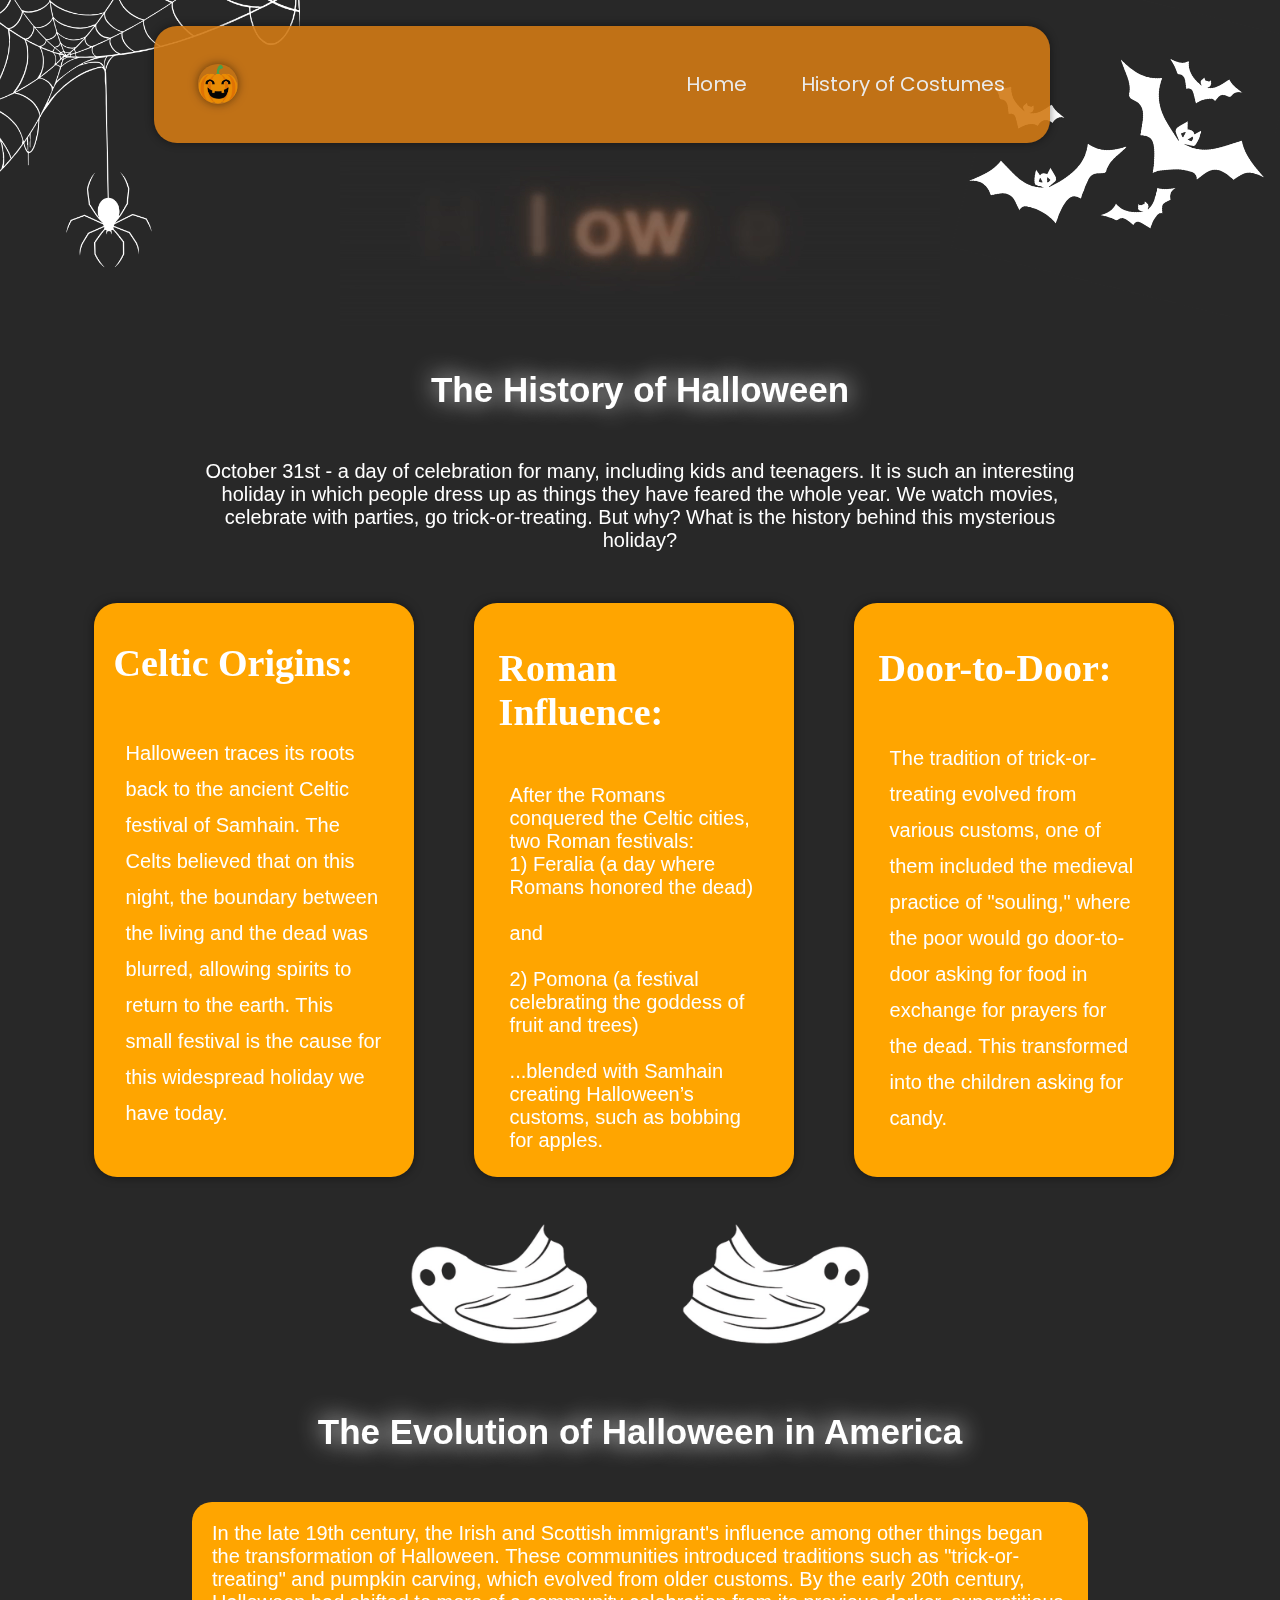
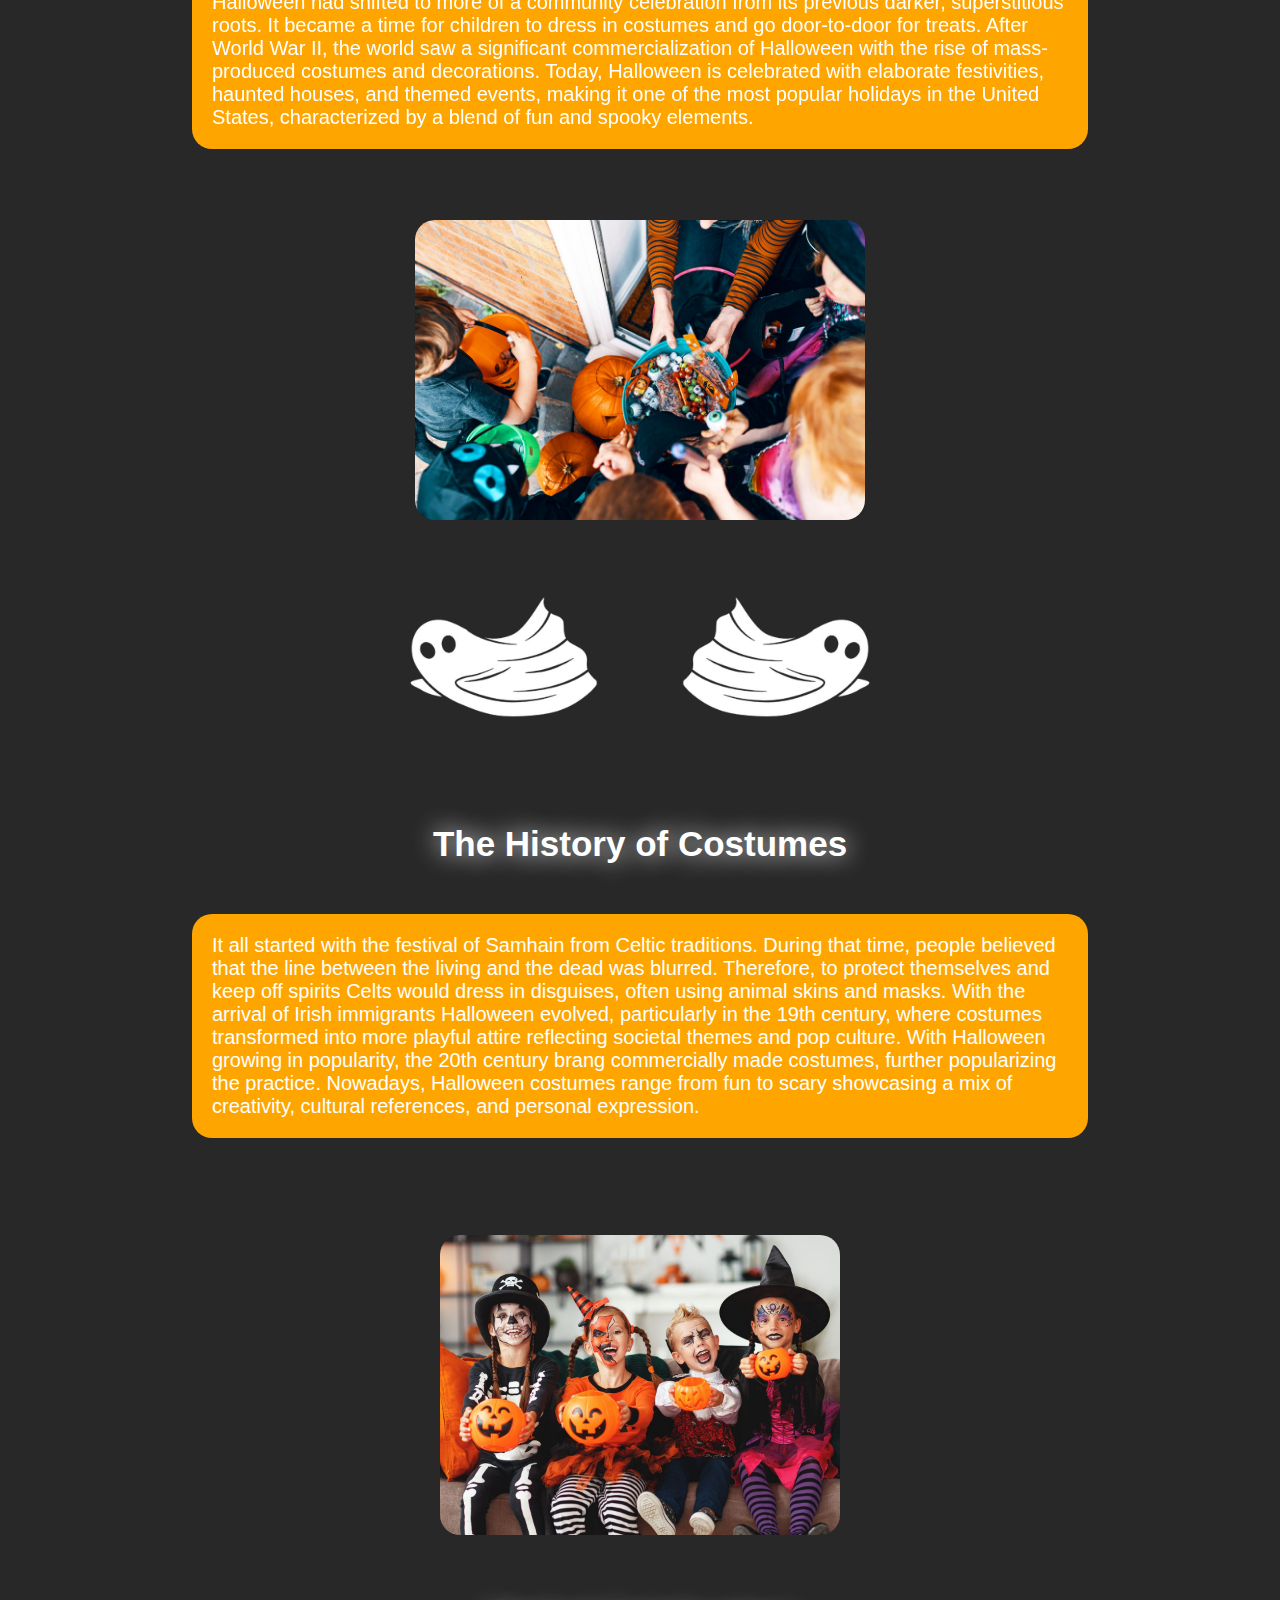
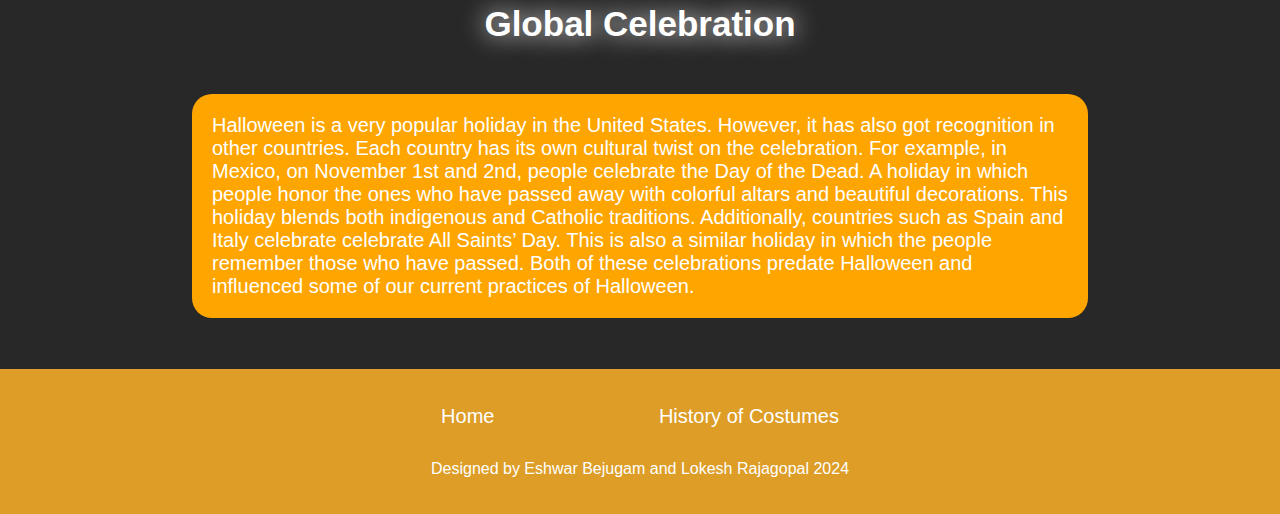
==== index.html @ 7cd4a265 "Add files via upload" ====
<!DOCTYPE html>
<head>
  <title>Halloween</title>
  <!--In this challenge, create a website using any coding language and IDE/platform that explains the history of 
    Halloween and why we celebrate it today! Bonus: include where the notion of costumes came from, and if you're
    dressing up, what you will be this year!-->
  <link rel="stylesheet" type="text/css" href="style.css">
  <meta name="viewport" content="width=device-width, initial-scale=1.0">
  <meta charset="UTF-8">
  <meta name="viewport" content="width=device-width, initial-scale=1.0">
  <link rel="stylesheet" href="styles.css">
  <link href="https://fonts.googleapis.com/css2?family=Roboto:wght@300;400;700&display=swap" rel="stylesheet">
  <link rel="preconnect" href="https://fonts.googleapis.com">
  <link rel="preconnect" href="https://fonts.gstatic.com" crossorigin>
  <link
    href="https://fonts.googleapis.com/css2?family=Poppins:ital,wght@0,100;0,200;0,300;0,400;0,500;0,600;0,700;0,800;0,900;1,100;1,200;1,300;1,400;1,500;1,600;1,700;1,800&display=swap"
    rel="stylesheet">
  <link rel="icon" href="pumpkinforheader-removebg-preview.png" type="image/png">
</head>

<body style="background-color: #282828" ;>
  <div class="menu">
    <script>
      document.addEventListener("DOMContentLoaded", function () {
        const pumpkin = document.querySelector(".pumpkin");      // Left ghost // Right ghost

        const observer = new IntersectionObserver((entries) => {
          entries.forEach((entry) => {
            if (entry.isIntersecting) {
              if (entry.target === pumpkin) {
                entry.target.classList.add("spin-clockwise");
              }
            } else {
              entry.target.classList.remove("spin-clockwise");
            }
          });
        });

        observer.observe(pumpkin);
      });
    </script>
    <img class="pumpkin" src=pumpkinforheader-removebg-preview.png style="margin-right: 50%;" alt="pumpkin">
    <a href="#home" style="font-size: 20px; text-decoration: none; margin-right: 6%; opacity: 100%;">Home</a>
    <a href="#costumes" style="font-size: 20px; text-decoration: none; opacity: 100%;">History of Costumes</a>
  </div>
  <div style="display: flex; width: 130%; height: auto; justify-content: space-between; gap: 300px;">
    <div>
      <img class="cobwebimg" src="white spider + cobweb (2).png" alt="cobweb">
    </div>
    <div>
      <img class="bats" src="bats24 (1).png" alt="bats">
    </div>
  </div>
  <center>
    <section id="home">
    <div class="mainHeader">
      <video width=600px height=300px autoplay muted>
        <source src="Halloween.mp4" type="video/mp4">
        Halloween
      </video>
    </div>
    </section>
  </center>
  <center>
    <div class="History">
      <h2 style="text-shadow: 0 0 1.5rem white;">The History of Halloween</h2>
      <p style="text-align: center; margin-bottom: 4%;">October 31st - a day of celebration for many, including kids and teenagers. It is such an interesting holiday in
        which people dress up as things they have feared the whole year. We watch movies, celebrate with parties, go
        trick-or-treating. But why? What is the history behind this mysterious holiday?
      </p>
      <div class="mainPoints">
        <div class="point1">
          <h3><strong>Celtic Origins:</strong></h3>
          <p>Halloween traces its roots back to the ancient Celtic festival of Samhain. The Celts believed that on this
            night, the boundary between the living and the dead was blurred, allowing spirits to return to the earth.
            This small festival is the cause for this widespread holiday we have today.
          </p>
        </div>
        <div class="point2">
          <h3><strong>Roman Influence:</strong></h3>
          <p>After the Romans conquered the Celtic cities, two Roman festivals: <br> 1) Feralia (a day where Romans
            honored the dead) <br><br>and<br><br> 2) Pomona (a festival celebrating the goddess of fruit and trees)
            <br><br> ...blended with Samhain creating Halloween’s customs, such as bobbing for apples.
          </p>
        </div>
        <div class="point3">
          <h3><strong>Door-to-Door:</strong></h3>
          <p>The tradition of trick-or-treating evolved from various customs, one of them included the medieval practice
            of "souling," where the poor would go door-to-door asking for food in exchange for prayers for the dead.
            This transformed into the children asking for candy.
          </p>
        </div>
      </div>
      <div class="ghosts">
        <img class="ghost3" src=ghost-removebg-preview.png style="width: 200px; height: 200px; margin-right: 5%;" alt="ghost3">
        <img class="ghost4" style="transform: scaleX(-1); width: 200px; height: 200px;" src=ghost-removebg-preview.png alt="ghost4">
        <script>
          document.addEventListener("DOMContentLoaded", function () {
            const leftGhost = document.querySelector(".ghost3");      // Left ghost
            const rightGhost = document.querySelector(".ghost4");    // Right ghost

            const observer = new IntersectionObserver((entries) => {
              entries.forEach((entry) => {
                if (entry.isIntersecting) {
                  if (entry.target === leftGhost) {
                    entry.target.classList.add("spin-clockwise");
                  } else if (entry.target === rightGhost) {
                    entry.target.classList.add("spin-counterclockwise");
                  }
                } else {
                  entry.target.classList.remove("spin-clockwise", "spin-counterclockwise");
                }
              });
            });

            observer.observe(leftGhost);
            observer.observe(rightGhost);
          });
        </script>
        <script>
          document.addEventListener("DOMContentLoaded", function() {
            document.querySelectorAll('a[href^="#"]').forEach(anchor => {
              anchor.addEventListener('click', function(e) {
                e.preventDefault();
                const targetId = this.getAttribute("href").substring(1);
                document.getElementById(targetId).scrollIntoView({
                  behavior: 'smooth'
                });
              });
            });
          });

        </script>
      </div>
      <div style="margin-top: 4%;">
        <h2 style="text-shadow: 0 0 1.5rem white;">
          The Evolution of Halloween in America
        </h2>
        <p class="evolution" style="background-color: orange; padding: 20px; border-radius: 20px;">
          In the late 19th century, the Irish and Scottish immigrant's influence among other things began the
          transformation of Halloween. These communities introduced traditions such as "trick-or-treating" and pumpkin
          carving, which evolved from older customs. By the early 20th century, Halloween had shifted to more of a
          community celebration from its previous darker, superstitious roots. It became a time for children to dress in
          costumes and go door-to-door for treats. After World War II, the world saw a significant commercialization of
          Halloween with the rise of mass-produced costumes and decorations. Today, Halloween is celebrated with
          elaborate festivities, haunted houses, and themed events, making it one of the most popular holidays in the
          United States, characterized by a blend of fun and spooky elements.
        </p>
        <img class="trick" style="height: 300px; width: auto; border-radius: 20px; animation: pulse 4s infinite; margin-top: 4%; margin-bottom: 2%;" src="kids-trick-or-treat-buckets-7001cba91aa944ce8f22c9d16467970a.jpg" alt="trickortreat">
        
        <div class="ghosts">
          <img class="ghost" src=ghost-removebg-preview.png style="width: 200px; height: 200px; margin-right: 5%;" alt="ghost">
          <img class="ghost2" style="transform: scaleX(-1); width: 200px; height: 200px;" alt="ghost2" src=ghost-removebg-preview.png>
          <script>
            document.addEventListener("DOMContentLoaded", function () {
              const leftGhost = document.querySelector(".ghost");      // Left ghost
              const rightGhost = document.querySelector(".ghost2");    // Right ghost

              const observer = new IntersectionObserver((entries) => {
                entries.forEach((entry) => {
                  if (entry.isIntersecting) {
                    if (entry.target === leftGhost) {
                      entry.target.classList.add("spin-clockwise");
                    } else if (entry.target === rightGhost) {
                      entry.target.classList.add("spin-counterclockwise");
                    }
                  } else {
                    entry.target.classList.remove("spin-clockwise", "spin-counterclockwise");
                  }
                });
              });

              observer.observe(leftGhost);
              observer.observe(rightGhost);
            });
          </script>
          <section id="costumes">
          <div class="costumes" style="margin-top: 70px;">
            <h2 style="text-shadow: 0 0 1.5rem white; margin-top: 2%;">
              The History of Costumes
            </h2>
            <p>
              It all started with the festival of Samhain from Celtic traditions. During that time, people believed that the line between the living and the dead was blurred. Therefore, to protect themselves and keep off spirits Celts would dress in disguises, often using animal skins and masks. With the arrival of Irish immigrants Halloween evolved, particularly in the 19th century, where costumes transformed into more playful attire reflecting societal themes and pop culture. With Halloween growing in popularity, the 20th century brang commercially made costumes, further popularizing the practice. Nowadays, Halloween costumes range from fun to scary showcasing a mix of creativity, cultural references, and personal expression.
            </p>
            <img class="costumepic" src="kid-Halloween-costumes-10.jpg" alt="costumepic">
          </div>
          </section>
        </div>
        <h2 style="text-shadow: 0 0 1.5rem white; margin-top: 2%;">
          Global Celebration
        </h2>
        <p style="background-color: orange; padding: 20px; border-radius: 20px;">
          Halloween is a very popular holiday in the United States. However, it has also got recognition in other
          countries. Each country has its own cultural twist on the celebration. For example, in Mexico, on November 1st
          and 2nd, people celebrate the Day of the Dead. A holiday in which people honor the ones who have passed away
          with colorful altars and beautiful decorations. This holiday blends both indigenous and Catholic traditions.
          Additionally, countries such as Spain and Italy celebrate celebrate All Saints’ Day. This is also a similar
          holiday in which the people remember those who have passed. Both of these celebrations predate Halloween and
          influenced some of our current practices of Halloween.
        </p>
      </div>
    </div>
  </center>
  <footer>
    <center>
      <div class="footer">
        <div class="footer-content">
          <p><a href="#home" style="margin-right: 80px;">Home</a>
            <a href="#costumes" style="margin-left: 80px;">History of Costumes</a>
          </p>
          <p>
            Designed by <a href="https://www.linkedin.com/in/eshwar-bejugam-681a35320/" target="blank" style="text-decoration: none; color: white; font-size: 16px;"><span class="footer-link">Eshwar Bejugam</a></span> and Lokesh Rajagopal 2024
          </p>
        </div>
      </div>
    </center>
  </footer>
  <style>
    .footer-link {
      text-decoration: none;
      color: white;
      font-size: 16px;
      transition: 0.3s
    }
  
    .footer-link:hover {
      color: black;
    }
  </style>
</body>
<!--In this challenge, create a website using any coding language and IDE/platform that explains the history of Halloween
and why we celebrate it today! Bonus: include where the notion of costumes came from, and if you're dressing up, what
you will be this year!-->

</html>
---- style.css ----
* {
  box-sizing: border-box;
}

html,
body {
  width: 100%;
  overflow-x: hidden;
  margin: 0;
  padding: 0;
}

.menu {
  margin-top: 2%;
  display: flex;
  align-items: center;
  padding: 0;
  background-color: #d17915;
  text-decoration: none;
  color: #fff;
  margin-left: 12%;
  position: fixed;
  width: 70%;
  height: 13%;
  opacity: 90%;
  overflow: hidden;
  border-top-left-radius: 23px;
  border-top-right-radius: 23px;
  border-bottom-left-radius: 23px;
  border-bottom-right-radius: 23px;
  z-index: 200;
  box-shadow: 0px 0px 10px rgba(0, 0, 0, 0.5);
}

.pumpkin {
  height: 40px;
  width: 40px;
  margin-left: 5%;
  border-radius: 50%;
  box-shadow: 0px 0px 10px rgba(0, 0, 0, 0.5);
}

.mainHeader {
  margin-top: -16%;
}

.menu a {
  color: white;
  font-family: "Poppins", sans-serif;
}

.menu a:hover {
  color: #2e2e2e;
  opacity: 100%;
  transition: 0.3s ease-in-out;
}

.menu a:active {
  color: gray;
  opacity: 100%;
}

h1 {
  color: #FF914D;
  font-family: Poppins, "sans-serif";
  font-size: 80px;
}

.cobwebimg {
  width: 45%;
  height: auto;
  margin-left: -1%;
  margin-top: -5%;
}

.bats {
  width: 42%;
  height: auto;
  transform: rotate(14deg);
}

.History {
  justify-content: center;
  color: white;
  font-family: Arial, Helvetica, sans-serif;
  width: 100%;
  background-color: #282828;
}

.History h2 {
  text-align: center;
  margin-top: -20px;
  width: 100%;
  font-size: 35px;
}

.History p {
  font-size: 20px;
  margin-top: 50px;
  width: 70%;
  text-align: left;
  justify-content: center;
}

.mainPoints {
  display: flex;
  justify-content: center;
  gap: 60px;
  margin-top: 20px;
}

.point1 {
  width: 25%;
  margin-left: -1%;
  border-top-left-radius: 23px;
  border-top-right-radius: 23px;
  border-bottom-left-radius: 23px;
  border-bottom-right-radius: 23px;
  background-color: orange;
  box-shadow: 0px 0px 10px rgba(0, 0, 0, 0.5);
}

.point1 h3 {
  text-align: left;
  padding-left: 20px;
  font-size: 38px;
  font-family: Georgia, 'Times New Roman', Times, serif;
}

.point1 p {
  text-align: left;
  font-size: 20px;
  width: 80%;
  line-height: 36px;
}

.point2 {
  width: 25%;
  padding: 5px;
  border-top-left-radius: 23px;
  border-top-right-radius: 23px;
  border-bottom-left-radius: 23px;
  border-bottom-right-radius: 23px;
  background-color: orange;
  box-shadow: 0px 0px 10px rgba(0, 0, 0, 0.5);

}

.point2 h3 {
  text-align: left;
  padding-left: 20px;
  font-size: 38px;
  font-family: Georgia, 'Times New Roman', Times, serif;
}

.point2 p {
  text-align: left;
  font-size: 20px;
  width: 80%;
}

.point3 {
  width: 25%;
  padding: 5px;
  border-top-left-radius: 23px;
  border-top-right-radius: 23px;
  border-bottom-left-radius: 23px;
  border-bottom-right-radius: 23px;
  background-color: orange;
  box-shadow: 0px 0px 10px rgba(0, 0, 0, 0.5);

}

.point3 h3 {
  text-align: left;
  padding-left: 20px;
  font-size: 38px;
  font-family: Georgia, 'Times New Roman', Times, serif;
}

.point3 p {
  text-align: left;
  font-size: 20px;
  width: 80%;
  line-height: 36px;
}

.point1:hover {
  background-color: #8e671f;
}

.point2:hover {
  background-color: #8e671f;
}

.point3:hover {
  background-color: #8e671f;
}

.ghosts {
  justify-content: center;
  align-items: center;
}

@keyframes spin-clockwise {
  from {
    transform: rotate(0deg);
  }

  to {
    transform: rotate(360deg);
  }
}

@keyframes spin-counterclockwise {
  from {
    transform: scaleX(-1) rotate(0deg);
  }

  to {
    transform: scaleX(-1) rotate(360deg);
  }
}

.spin-clockwise {
  animation: spin-clockwise 2s;
  /* Spins the element for 2 seconds */
}

.spin-counterclockwise {
  animation: spin-counterclockwise 2s;
  /* Spins the element for 2 seconds */
}

@keyframes pulse {
  0% {
    transform: scale(1);
  }

  50% {
    transform: scale(1.2);
  }

  100% {
    transform: scale(1);
  }
}

.footer {
  background-color: #dd9d27;
  width: 100%;
  margin-top: 4%;
  padding: 20px;
}

.footer-content {
  display: flex;
  flex-direction: column;
  align-items: center;
  /* Centers the content vertically */
  justify-content: center;
  /* Centers the content horizontally */
  color: white;
  /* Optional: changes text color */

}

.footer-content a {
  justify-content: center;
  align-items: center;
  margin-top: 10px;
  color: #fff;
  text-decoration: none;
  font-size: 20px;
}

.footer-content a:hover {
  color: black;
  transition: 0.3s ease-in-out;
}

.footer-content a:active {
  color: gray;
}

.footer-content p {
  font-family: Verdana, Geneva, Tahoma, sans-serif;
}

.costumes h2 {
  text-align: center;
  width: 100%;
  font-size: 35px;
  font-family: Arial, Helvetica, sans-serif;
  color: white;
}

.costumes {
  justify-content: center;
  color: white;
  font-family: Arial, Helvetica, sans-serif;
  width: 100%;
  background-color: #282828;
}

.costumes p {
  font-size: 20px;
  margin-top: 50px;
  width: 70%;
  text-align: left;
  justify-content: center;
  background-color: orange;
  padding: 20px;
  border-radius: 20px;
}

.costumepic {
  margin-top: 6%;
  height: 300px;
  width: auto;
  border-radius: 20px;
  animation: pulse 4s infinite;
  margin-bottom: 40px;
}
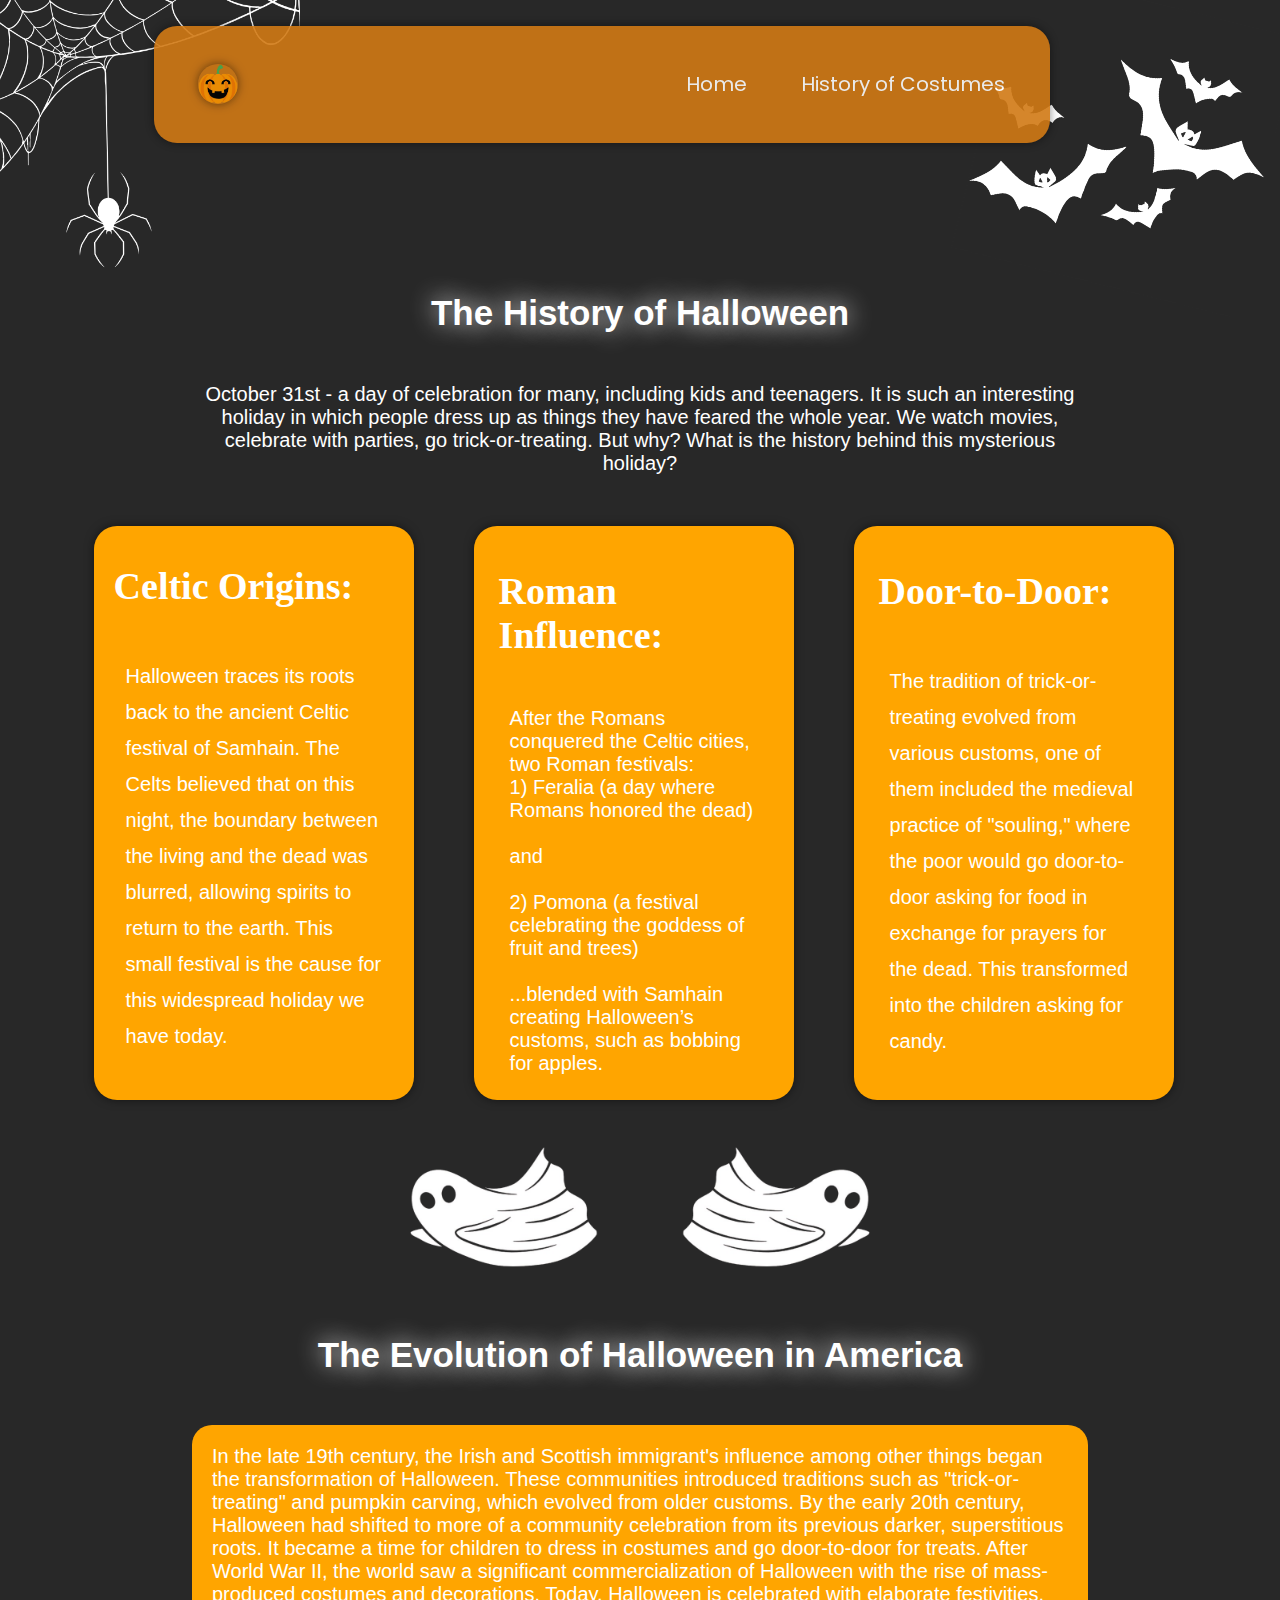
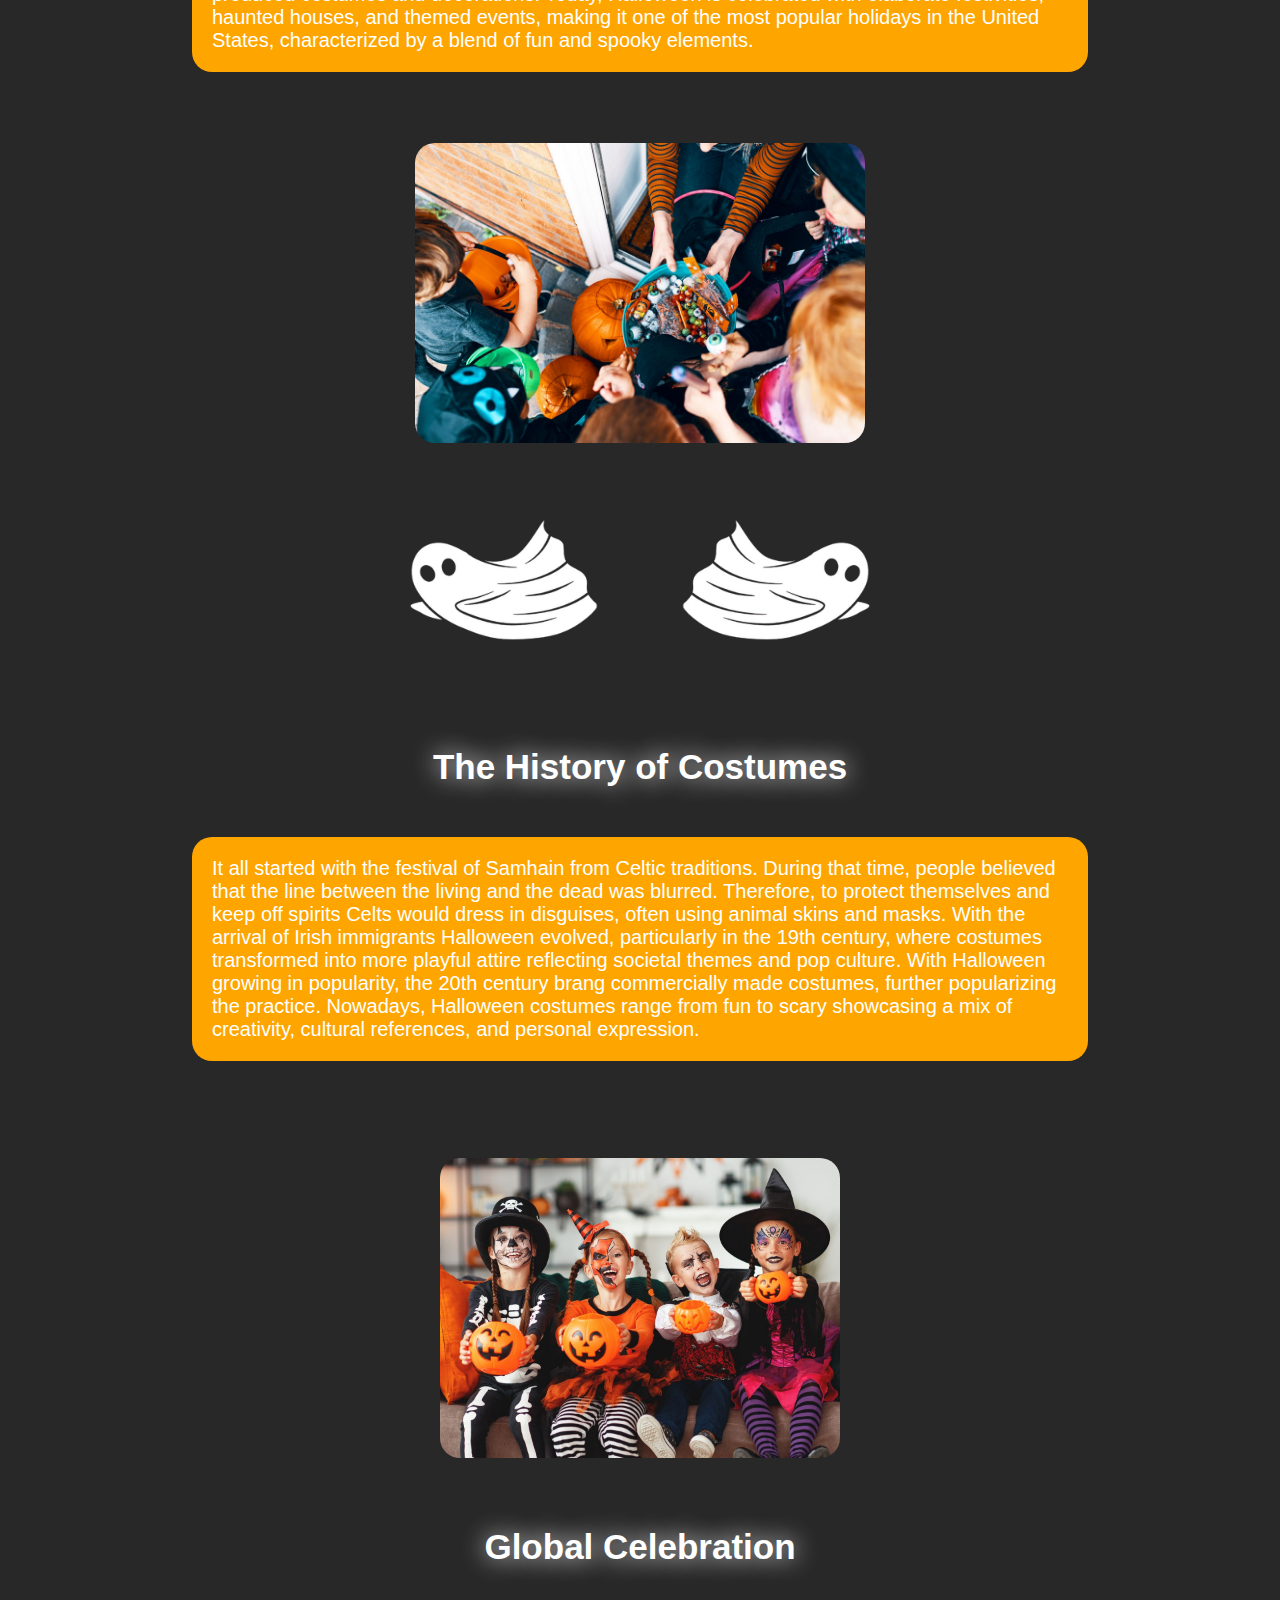
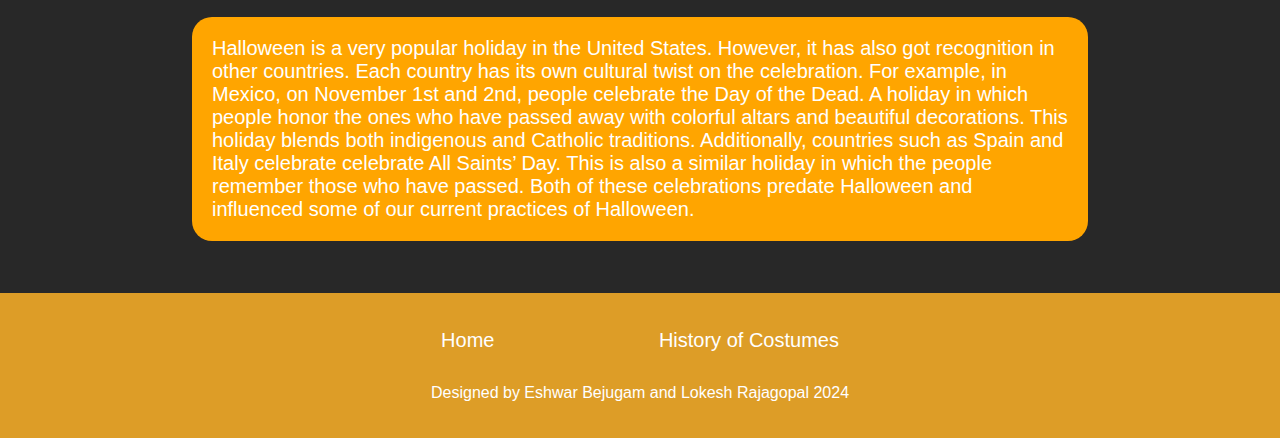
==== commit b396ecd0: "Add files via upload" ====
--- a/index.html
+++ b/index.html
@@ -54,10 +54,37 @@
   <center>
     <section id="home">
     <div class="mainHeader">
-      <video width=600px height=300px autoplay muted>
-        <source src="Halloween.mp4" type="video/mp4">
-        Halloween
-      </video>
+      <style>
+    
+        .glowing-text {
+          font-size: 5rem;
+          color: #e1891c; /* Orange color */
+          text-shadow: 0px 0px 15px rgba(214, 140, 58, 0.5), 
+                   0px 0px 25px rgba(214, 140, 58, 0.3), 
+                   0px 0px 40px rgba(255, 140, 0, 0.4),
+                   0rem 0rem 1.5rem rgb(192, 79, 22);
+          opacity: 0;
+          animation: fadeInGlow 3s ease-in forwards;
+        }
+    
+        @keyframes fadeInGlow {
+          0% {
+            opacity: 0;
+            transform: scale(0.9);
+          }
+          100% {
+            opacity: 1;
+            transform: scale(1);
+          }
+        }
+      </style>
+</head>
+<body style="background-color: #222; display: flex; justify-content: center; align-items: center; height: 100vh;">
+
+    <!-- Glowing Text -->
+    <h1 class="glowing-text">Halloween</h1>
+
+</body>
     </div>
     </section>
   </center>
